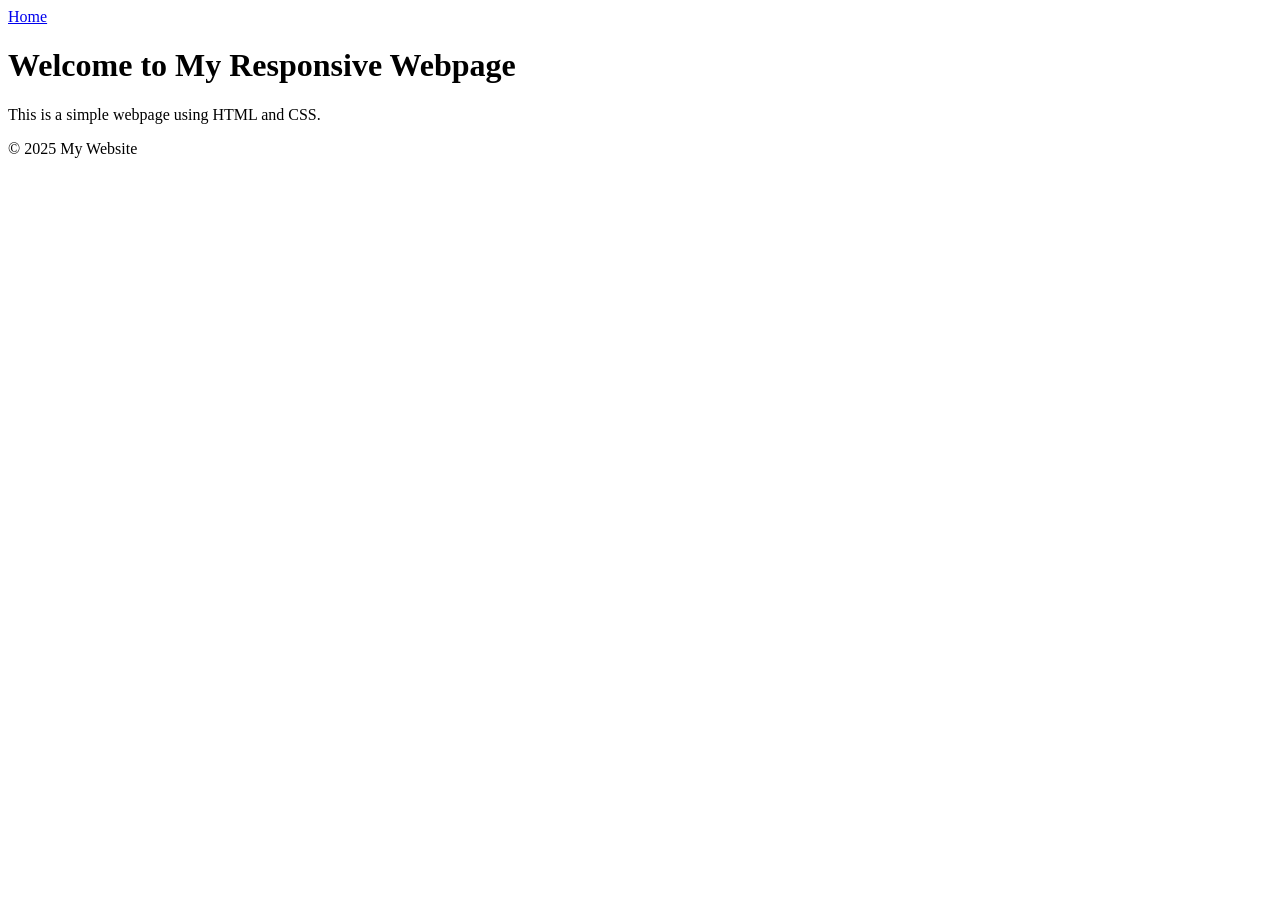
==== index.html @ 99bee88e "updated1" ====
<!DOCTYPE html>
<html lang="en">
<head>
    <meta charset="UTF-8">
    <meta name="viewport" content="width=device-width, initial-scale=1.0">
    <title>Webpage</title>
    <link rel="stylesheet" href="styles.css">
</head>
<body>
    <div class="navbar">
        <a href="#">Home</a>
    </div>
    <div class="container">
        <h1>Welcome to My Responsive Webpage</h1>
        <p>This is a simple webpage using HTML and CSS.</p>
    </div>
    <div class="footer">
        &copy; 2025 My Website
    </div>
</body>
</html>
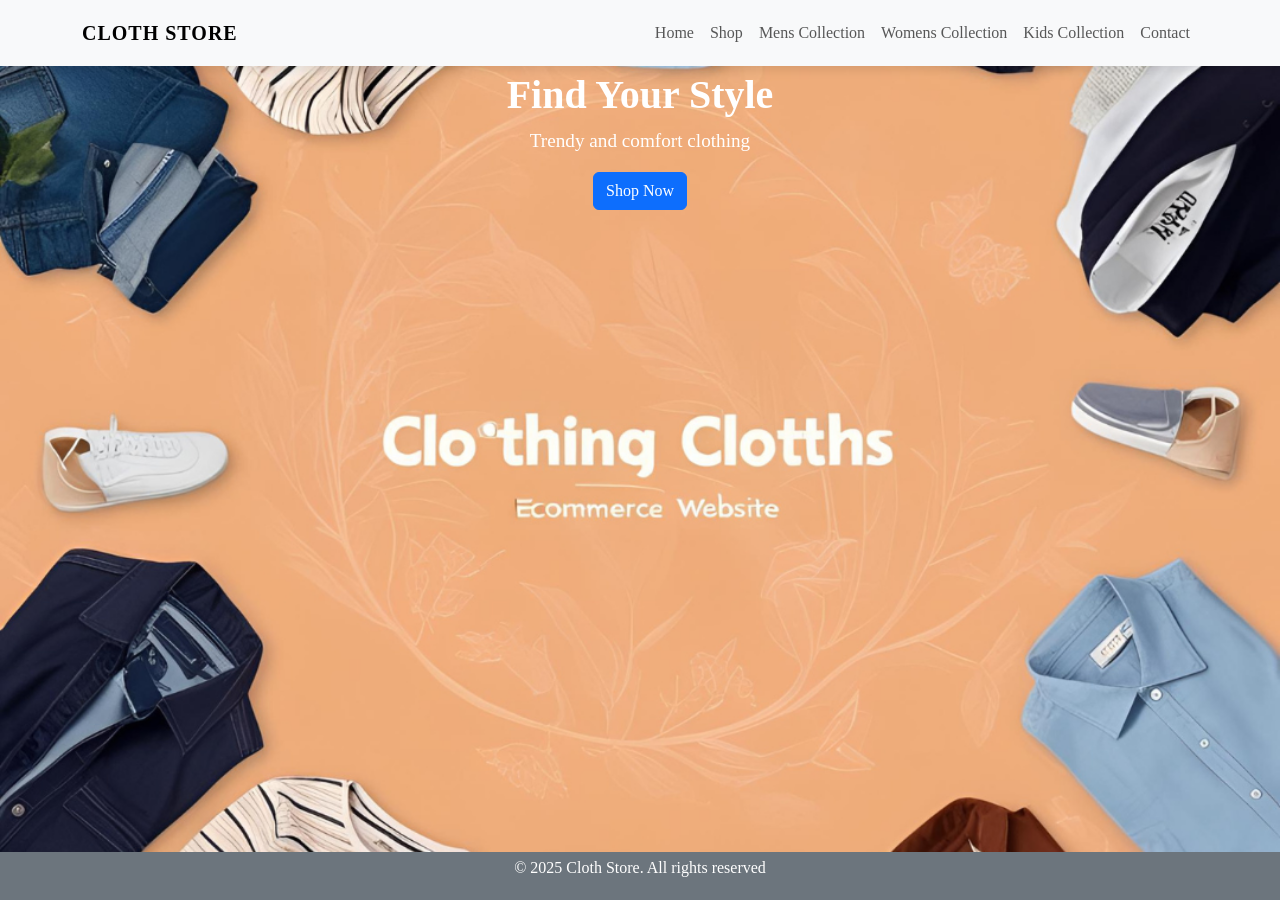
==== commit 981af0b8: "contact & updates" ====
--- a/index.html
+++ b/index.html
@@ -3,19 +3,62 @@
 <head>
     <meta charset="UTF-8">
     <meta name="viewport" content="width=device-width, initial-scale=1.0">
-    <title>Webpage</title>
-    <link rel="stylesheet" href="styles.css">
+    <title>Cloth Store</title>
+    <!-- bootstrap and css -->
+    <link rel="stylesheet" href="style.css">
+    <link rel="stylesheet" href="https://cdn.jsdelivr.net/npm/bootstrap@5.3.0/dist/css/bootstrap.min.css">
+    <!-- Google Fonts -->
+    <link rel="stylesheet" href="https://fonts.googleapis.com/css2?family=Poppins:wght@300;400;600&display=swap">
+
 </head>
 <body>
-    <div class="navbar">
-        <a href="#">Home</a>
-    </div>
-    <div class="container">
-        <h1>Welcome to My Responsive Webpage</h1>
-        <p>This is a simple webpage using HTML and CSS.</p>
-    </div>
-    <div class="footer">
-        &copy; 2025 My Website
-    </div>
+    <!-- Navigation Bar -->
+    <nav class="navbar navbar-expand-lg navbar-light bg-light">
+        <div class="container">
+            <a class="navbar-brand" href="#">CLOTH STORE</a>
+            <button class="navbar-toggler" type="button" data-bs-toggle="collapse" data-bs-target="#navbarNav">
+                <span class="navbar-toggler-icon"></span>
+            </button>
+            <div class="collapse navbar-collapse" id="navbarNav">
+                <ul class="navbar-nav ms-auto">
+                    <li class="nav-item"><a class="nav-link" href="#">Home</a></li>
+                    <li class="nav-item"><a class="nav-link" href="product.html">Shop</a></li>
+                    <li class="nav-item"><a class="nav-link" href="product.html">Mens Collection</a></li>
+                    <li class="nav-item"><a class="nav-link" href="product.html">Womens Collection</a></li>
+                    <li class="nav-item"><a class="nav-link" href="product.html">Kids Collection</a></li>
+                    <li class="nav-item"><a class="nav-link" href="contact.html">Contact</a></li>
+                </ul>
+            </div>
+        </div>
+    </nav>
+    <!-- Hero Section -->
+     <header class="hero text-center text-white d-flex align-items-center justify-content-center">
+        <div class="container">
+            <h1>Find Your Style</h1>
+            <p>Trendy and comfort clothing</p>
+            <a href="product.html" class="btn btn-primary" >Shop Now</a>
+        </div>
+    </header>
+    
+
+     <!-- Contact Section -->
+      <!-- <section class="bg-dark text-white py-1 text-center">
+        <div class="container">
+            <h2>Contact Us</h2>
+            <p class="text-muted">Email: <a href="mailto:support@fashionstore.com" class="text-primary">support@fashionstore.com</a></p>
+
+        </div>
+      </section> -->
+
+      <!-- Footer -->
+       <footer class="bg-secondary text-white text-center py-1">
+        <div class="container-footer">
+        <p>&copy; 2025 Cloth Store. All rights reserved</p>
+        </div>
+       </footer>
+
+    <!-- Bootstrap JS -->
+     <script src="https://cdn.jsdelivr.net/npm/bootstrap@5.3.3/dist/js/bootstrap.bundle.min.js"></script>
+
 </body>
 </html>
--- a/style.css
+++ b/style.css
@@ -0,0 +1,145 @@
+/* Genral Pade Styling */
+body{
+    background: url('images/banner.png') no-repeat center center/cover;
+    display: flex;
+    flex-direction: column;
+    min-height: 100vh;
+}
+
+/* Navbar Styling */
+/*  */
+.navbar {
+    width: 100%;
+    padding: 15px;
+    box-shadow: 0 4px 10px rgba(0, 0, 0, 0.1);
+}
+.navbar-brand {
+    font-size: 1.8rem;
+    font-weight: bold;
+    letter-spacing: 1px;
+}
+
+.navbar-nav nav-link {
+    font-size: 1.2rem;
+    padding: 10px 15px;
+}
+
+.navbar-nav nav-link:hover {
+    color: #f8d210;
+}
+
+/* Hero Section */
+
+header{
+    color: #030303;
+}
+
+header h1 {
+    font-size: 2.5rem;
+    font-weight: bold;
+}
+
+header p {
+    font-size: 1.2rem;
+}
+
+/* product cards */
+
+.card {
+    border: none;
+    box-shadow: 0px 4px 8px rgba(0, 0, 0, 0.1);
+    transition: transform 0.3s ease-in-out;
+    width: 100%;
+    height: 200px;
+    object-fit: contain;
+    padding: 5px;
+    background-color: white;
+    font-family: 'Poppins', sans-serif;
+    text-align: center;
+}
+
+.card img {
+    width: 100%;               
+    height: auto;              
+    max-height: 250px;         
+    object-fit: contain;       
+    padding: 1px;             
+    background-color: rgb(212, 205, 205);
+}
+
+.card-text {
+    font-size: 16px;
+    font-weight: 400;
+}
+
+.card-title {
+    font-size: 20px;
+    font-weight: 600;
+}
+
+.card:hover {
+    transform: scale(1.05);
+    box-shadow: 0px 4px 8px rgba(0, 0, 0, 0.2);
+}
+
+/* Product Image */
+
+.card-img-top {
+    height: 250px;
+    object-fit: cover;
+}
+
+
+/* Product Button */
+
+.btn-success {
+    background-color: #f8f4f4;
+}
+
+.btn-success:hover {
+    background-color:#d8ef9a;
+}
+
+/* container */
+.container {
+    padding: 5px;
+    color: white;
+    font-family: 'Garamond', serif;
+
+  
+}
+
+/* Footer Section */
+footer {
+    margin-top: auto;
+    font-size: 1rem;
+    padding: 15px 0;
+}
+
+.container-footer{
+    font-family: 'MedievalSharp', cursive;  
+}
+
+
+/* Responsive Grid for Different Devices */
+@media (max-width: 768px) {
+    .card img {
+        max-height: 200px;  /* Adjust image height for smaller screens */
+    }
+}
+
+@media (max-width: 576px) {
+    .card img {
+        max-height: 180px;  /* Further adjust for mobile */
+    }
+}
+
+@media (max-width: 768px) {
+    .card-title {
+        font-size: 18px;
+    }
+
+    .card-text {
+        font-size: 14px;
+    }
+}
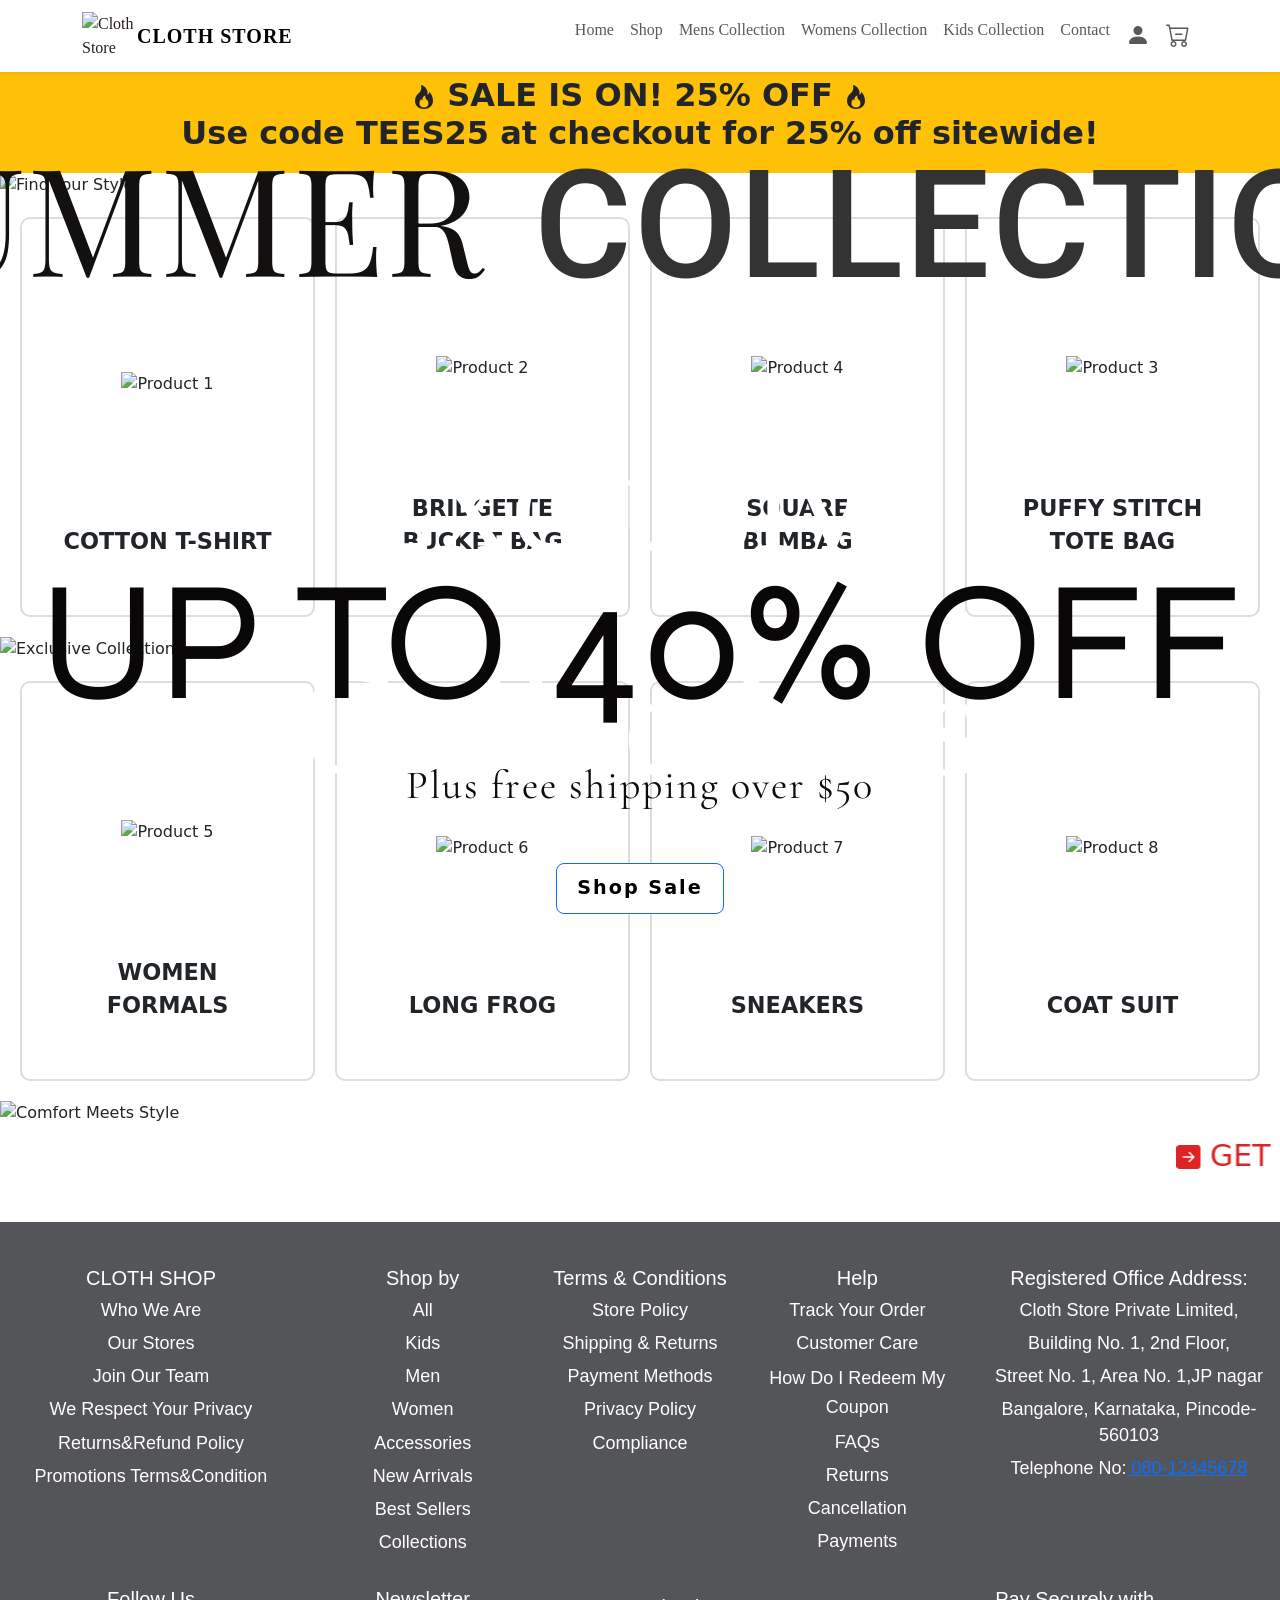
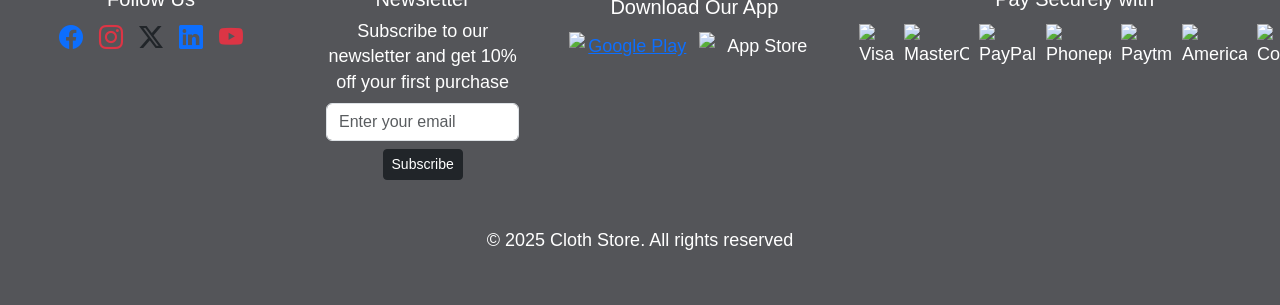
==== commit 023b10cc: "all files are staged for commit 	modified:   contact.html 	modified:   images/product5.png 	modified" ====
--- a/index.html
+++ b/index.html
@@ -7,58 +7,262 @@
     <!-- bootstrap and css -->
     <link rel="stylesheet" href="style.css">
     <link rel="stylesheet" href="https://cdn.jsdelivr.net/npm/bootstrap@5.3.0/dist/css/bootstrap.min.css">
+    <link rel="stylesheet" href="https://cdn.jsdelivr.net/npm/bootstrap-icons/font/bootstrap-icons.css">
+
     <!-- Google Fonts -->
-    <link rel="stylesheet" href="https://fonts.googleapis.com/css2?family=Poppins:wght@300;400;600&display=swap">
+    <link href="https://fonts.googleapis.com/css2?family=Playfair+Display:wght@400;700&family=Roboto:wght@400;500;700&family=Poppins:wght@400;500;700&family=Red+Rose:wght@300;400;700&family=Syne:wght@400;600;700&family=Cormorant+Garamond:wght@300;400;700&family=Inter:wght@400;500;700&family=EB+Garamond:wght@400;500;700&family=Antonio:wght@100..700&display=swap" rel="stylesheet">
+    <link href="https://fonts.googleapis.com/css2?family=Bungee+Spice&display=swap" rel="stylesheet">
+    <link rel="icon" type="image/png" href="images/favicon.png">
 
 </head>
 <body>
     <!-- Navigation Bar -->
-    <nav class="navbar navbar-expand-lg navbar-light bg-light">
+    <nav class="navbar navbar-expand-lg navbar-light bg-white shadow-sm">
         <div class="container">
+            <img src="images/logo.png" alt="Cloth Store"  width="55">
             <a class="navbar-brand" href="#">CLOTH STORE</a>
             <button class="navbar-toggler" type="button" data-bs-toggle="collapse" data-bs-target="#navbarNav">
                 <span class="navbar-toggler-icon"></span>
             </button>
             <div class="collapse navbar-collapse" id="navbarNav">
                 <ul class="navbar-nav ms-auto">
-                    <li class="nav-item"><a class="nav-link" href="#">Home</a></li>
+                    <li class="nav-item"><a class="nav-link" href="index.html">Home</a></li>
                     <li class="nav-item"><a class="nav-link" href="product.html">Shop</a></li>
                     <li class="nav-item"><a class="nav-link" href="product.html">Mens Collection</a></li>
                     <li class="nav-item"><a class="nav-link" href="product.html">Womens Collection</a></li>
                     <li class="nav-item"><a class="nav-link" href="product.html">Kids Collection</a></li>
                     <li class="nav-item"><a class="nav-link" href="contact.html">Contact</a></li>
+                    <li class="nav-item"><a class="nav-link" href="login.html"><i class="bi bi-person-fill"></i></a></li>
+                    <li class="nav-item"><a class="nav-link" href="cart.html"><i class="bi bi-cart-dash"></i></a></li>
                 </ul>
             </div>
         </div>
     </nav>
-    <!-- Hero Section -->
-     <header class="hero text-center text-white d-flex align-items-center justify-content-center">
-        <div class="container">
-            <h1>Find Your Style</h1>
-            <p>Trendy and comfort clothing</p>
-            <a href="product.html" class="btn btn-primary" >Shop Now</a>
-        </div>
-    </header>
     
-
-     <!-- Contact Section -->
-      <!-- <section class="bg-dark text-white py-1 text-center">
-        <div class="container">
-            <h2>Contact Us</h2>
-            <p class="text-muted">Email: <a href="mailto:support@fashionstore.com" class="text-primary">support@fashionstore.com</a></p>
-
-        </div>
-      </section> -->
+     <!-- Offer Banner -->
+     <section class="bg-warning text-dark text-center py-1">
+         <h2 class="fw-bold"><i class="bi bi-fire"></i> SALE IS ON! 25% OFF </h></i><i class="bi bi-fire"></i>
+        <p>Use code <strong>TEES25</strong> at checkout for 25% off sitewide!</p>
+    </section>
+
+
+<!-- Hero Section -->
+<div class="container-fluid p-0">
+    <div class="row gx-0">
+        <!-- First Banner -->
+        <div class="col-12 banner position-relative">
+            <img src="images/banner1.png" class="img-fluid w-100 hero-img" alt="Find Your Style">
+            <div class="overlay-text-1">
+            <span class="summer-text">SUMMER</span> 
+            <span class="collection-text">COLLECTION</span>
+        </div>
+
+            <!-- Product Grid -->
+        <div class="product-grid">
+            <div class="grid-container">
+             <div class="product">
+                <img src="images/index/product1.png" class="product-img flip-horizontal" alt="Product 1">
+                <p class="product-text">COTTON T-SHIRT</p>
+             </div>
+             <div class="product">
+                <img src="images/index/product2.png" class="product-img flip-horizontal" alt="Product 2">
+                <p class="product-text">BRIDGETTE BUCKET BAG</p>
+             </div>
+             <div class="product">
+                <img src="images/index/product4.png" class="product-img flip-horizontal" alt="Product 4">
+                <p class="product-text">SQUARE BUMBAG</p>
+             </div>
+             <div class="product">
+                <img src="images/index/product3.png" class="product-img flip-horizontal" alt="Product 3">
+                <p class="product-text">PUFFY STITCH TOTE BAG</p>
+             </div>
+            </div>
+        </div>
+
+        <!-- Second Banner -->
+
+        <img src="images/banner2.jpg" class="img-fluid w-100 hero-img" alt="Exclusive Collections">
+                    <div class="overlay-text">
+                        <span class="banner-2">Exclusive Collections</span> <br>
+                        <span class="banner-2-text">Discover the latest trends</span>
+                    </div>
+
+        
+        <!-- Product Grid -->
+        <div class="product-grid">
+            <div class="grid-container">
+             <div class="product">
+                <img src="images/index/product5.png" class="product-img flip-horizontal" alt="Product 5">
+                <p class="product-text">WOMEN FORMALS</p>
+             </div>
+             <div class="product">
+                <img src="images/index/product6.png" class="product-img flip-horizontal" alt="Product 6">
+                <p class="product-text">LONG FROG</p>
+             </div>
+             <div class="product">
+                <img src="images/index/product7.png" class="product-img flip-horizontal" alt="Product 7">
+                <p class="product-text">SNEAKERS</p>
+             </div>
+             <div class="product">
+                <img src="images/index/product8.png" class="product-img flip-horizontal" alt="Product 8">
+                <p class="product-text">COAT SUIT</p>
+             </div>
+            </div>
+        </div>
+
+        <!-- Third Banner -->
+        <img src="images/banner3.png" class="img-fluid w-100 hero-img" alt="Comfort Meets Style">
+            <div class="overlay-text-3">
+                <span class="banner-3">UP TO 40% OFF</span> <br>
+                <span class="banner-3-text">Plus free shipping over $50</span><br>
+                <a href="product.html" class="btn btn-primary">Shop Sale</a>
+            </div>
+    </div>
+</div>
+
+
+    <!-- Discount Offer -->
+     <div class="discount-text">
+        <div class=" bg-white text-center py-2">
+            <marquee behavior="scroll" direction="left">
+                <span class="d-inline-block me-5">
+                    <i class="bi bi-arrow-right-square-fill"></i> 
+                        <span>GET 10% OFF YOUR FIRST ORDER!</span>
+                    <i class="bi bi-arrow-left-square-fill"></i>
+                </span>
+                <span class="d-inline-block me-5">
+                    <i class="bi bi-arrow-right-square-fill"></i> 
+                    <span>USE CODE: FIRST10</span>
+                    <i class="bi bi-arrow-left-square-fill"></i>
+                </span>
+                <span class="d-inline-block me-5">
+                    <i class="bi bi-arrow-right-square-fill"></i> 
+                    <span>GRAB YOUR GIFTS</span>
+                    <i class="bi bi-arrow-left-square-fill"></i>
+                </span>
+                <span class="d-inline-block me-5">
+                    <i class="bi bi-arrow-right-square-fill"></i> 
+                    <span>International Service Available</span>
+                    <i class="bi bi-arrow-left-square-fill"></i>
+                </span>
+            </marquee>
+        </div>
+    </div>
 
       <!-- Footer -->
-       <footer class="bg-secondary text-white text-center py-1">
-        <div class="container-footer">
-        <p>&copy; 2025 Cloth Store. All rights reserved</p>
-        </div>
-       </footer>
+       <footer class="text-white text-center py-4 mt-4">
+        <div class="container-footer ">
+            <div class="row">
+                <!-- support -->
+                <div class="col-md-3">
+                    <h5>CLOTH SHOP</h5>
+                    <p>Who We Are</p>
+                    <p>Our Stores</p>
+                    <p>Join Our Team</p>
+                    <p>We Respect Your Privacy</p>
+                    <p>Returns&Refund Policy</p>
+                    <p>Promotions Terms&Condition</p>
+                </div>
+
+                <!-- category -->
+                <div class="col-md-2">
+                    <h5>Shop by</h5>
+                    <p>All</p>
+                    <p>Kids</p>
+                    <p>Men</p>
+                    <p>Women</p>
+                    <p>Accessories</p>
+                    <p>New Arrivals</p>
+                    <p>Best Sellers</p>
+                    <p>Collections</p>
+                </div>
+
+                <!-- Terms -->
+                <div class="col-md-2">
+                    <h5>Terms & Conditions</h5>
+                    <p>Store Policy </p>
+                    <p>Shipping & Returns</p>
+                    <p>Payment Methods</p>
+                    <p>Privacy Policy</p>
+                    <p>Compliance</p>
+                </div>
+                <!-- help -->
+                <div class="col-md-2">
+                    <h5>Help</h5>
+                    <p>Track Your Order</p>
+                    <p>Customer Care</p>
+                    </p>How Do I Redeem My Coupon</p>
+                    <p>FAQs</p>
+                    <p>Returns</p>
+                    <p>Cancellation</p>
+                    <p>Payments</p>
+                </div>
+
+                <div class="col-md-3">
+                    <h5>Registered Office Address:</h5>
+                    <p>Cloth Store Private Limited,</p>
+                    <p>Building No. 1, 2nd Floor, </p>
+                    <p>Street No. 1, Area No. 1,JP nagar </p>
+                    <p>Bangalore, Karnataka, Pincode-560103</p>
+                    <p>Telephone No:<a href="tel: 080-12345678"> 080-12345678</a></p>
+                </div>
+
+            <div class="media">
+                <div class="col-md-12 mt-3">
+                    <div class="row">
+                        <div class="col-md-3 mt-2">
+                            <h5>Follow Us</h5>
+                            <div class="d-flex justify-content-center">
+                                <a href="#" class="text mx-2"><i class="bi bi-facebook"></i></a>
+                                <a href="#" class="text-danger mx-2"><i class="bi bi-instagram"></i></a>
+                                <a href="#" class="text-dark mx-2"><i class="bi bi-twitter-x"></i></a>
+                                <a href="#" class="text mx-2"><i class="bi bi-linkedin"></i></a>
+                                <a href="#" class="text-danger mx-2"><i class="bi bi-youtube"></i></a>
+                            </div>
+                        </div>
+
+                        <div class="col-md-2 mt-2">
+                            <h5>Newsletter</h5>
+                            <p>Subscribe to our newsletter and get 10% off your first purchase</p>
+                            <form action="">
+                                <input type="email" placeholder="Enter your email" class="form-control">
+                                <button class="btn btn-dark btn-sm mt-2">Subscribe</button>
+        
+                        </div>
+
+                <!-- Download App -->
+                <div class="col-md-3 mt-3">
+                    <h5>Download Our App</h5>
+                    <div class="d-flex justify-content-center">
+                        <!-- <a href="#" class="text-dark mx-2"><i class="bi bi-google-play"></i></a> -->
+                        <a href="#"><img src="images/playstore.png" alt="Google Play" class="app-icon"></a>
+                        <a href="#"></a><img src="images/appstore.png" alt="App Store" class="app-icon"></a>
+                        <!-- <a href="#" class="text-dark mx-2"><i class="bi bi-apple"></i></a> -->
+                    </div>
+                </div>
+
+                <!-- Payments -->
+                <div class="col-md-4 mt-2">
+                    <h5>Pay Securely with</h5>
+                    <div class="d-flex justify-content-center">
+                        <img src="images/PAYMENTS/visa.png" alt="Visa" class="payment-icon">
+                        <img src="images/PAYMENTS/mastercard.png" alt="MasterCard" class="payment-icon">
+                        <img src="images/PAYMENTS/paypal.png" alt="PayPal" class="payment-icon">
+                        <img src="images/PAYMENTS/phonepe.png" alt="Phonepe" class="payment-icon">
+                        <img src="images/PAYMENTS/paytm.png" alt="Paytm" class="payment-icon">
+                        <img src="images/PAYMENTS/American_Express.png" alt="AmericanExpress" class="payment-icon">
+                        <img src="images/PAYMENTS/cod.png" alt="Cod" class="payment-icon">
+                    </div>
+                </div>
+            </div>
+                <p class="col-md-12 mt-5">&copy; 2025 Cloth Store. All rights reserved </p>
+    </div>
+        </div>
+    </footer>
+
+
 
     <!-- Bootstrap JS -->
      <script src="https://cdn.jsdelivr.net/npm/bootstrap@5.3.3/dist/js/bootstrap.bundle.min.js"></script>
-
 </body>
 </html>
--- a/style.css
+++ b/style.css
@@ -1,13 +1,12 @@
 /* Genral Pade Styling */
 body{
-    background: url('images/banner.png') no-repeat center center/cover;
+    /* background: url('images/banner2.jpg') no-repeat center center/cover; */
     display: flex;
     flex-direction: column;
     min-height: 100vh;
 }
 
 /* Navbar Styling */
-/*  */
 .navbar {
     width: 100%;
     padding: 15px;
@@ -19,12 +18,12 @@
     letter-spacing: 1px;
 }
 
-.navbar-nav nav-link {
-    font-size: 1.2rem;
+.navbar-nav .nav-link {
+    font-size: 1rem;
     padding: 10px 15px;
 }
 
-.navbar-nav nav-link:hover {
+.navbar-nav .nav-link:hover {
     color: #f8d210;
 }
 
@@ -41,6 +40,246 @@
 
 header p {
     font-size: 1.2rem;
+}
+
+/* Ensuring Banners Stack Correctly */
+.banner {
+    position: relative;
+}
+
+/* Ensure Images Fit Properly */
+.hero-img {
+    height: 450px;
+    object-fit: cover;
+    max-width: 100%;
+}
+
+/* Overlay Positioning */
+.overlay-text {
+    position: absolute;
+    top: 50%;
+    left: 50%;
+    transform: translate(-50%, -50%);
+    background: transparent;
+    padding: 20px 30px;
+    color: #fff;
+    text-align: center;
+    border-radius: 10px;
+    max-width: 85%;
+    width:100%;
+    font-size: 10px;
+}
+.overlay-text-1 {
+    position: absolute;
+    top: 5%;
+    left: 50%;
+    transform: translate(-50%, -50%);
+    text-align:center;
+    background: transparent;
+    font-size:150px;
+    color: #fff;
+    letter-spacing: 2px;
+    white-space: nowrap; 
+    line-height: 100px; 
+
+}
+
+.overlay-text-3 {
+    position: absolute;
+    bottom:2%;
+    left: 50%;
+    transform: translate(-50%, -50%);
+    text-align:center;
+    background: transparent;
+    font-size:50px;
+    color: #fff;
+    letter-spacing: 2px;
+    white-space: nowrap;
+    line-height: 100px;
+}
+
+.summer-text {
+    font-family: 'Playfair Display', serif;
+    color: #131110; 
+    font-weight: 400;
+
+}
+
+.collection-text {
+    font-family: 'Roboto', sans-serif;
+    color: #333; 
+    font-weight: 500;
+}
+
+
+.overlay-text p {
+    font-size: 1.5rem;
+    font-weight: 500;
+    font-family: 'Poppins', sans-serif; 
+}
+
+/* Buttons Styling */
+.overlay-text .btn {
+    font-size: 1.2rem;
+    padding: 10px 20px;
+    font-weight: bold;
+    border-radius: 8px;
+    background-color: white;
+    color: #000;
+    transition: background-color 0.3s ease, transform 0.2s ease-in-out;
+}
+.overlay-text-3 .btn {
+    font-size: 1.2rem;
+    padding: 10px 20px;
+    font-weight: bold;
+    border-radius: 8px;
+    background-color: white;
+    color: #000;
+    transition: background-color 0.3s ease, transform 0.2s ease-in-out;
+}
+
+/* Grid Layout */
+.grid-container {
+    display: grid;
+    grid-template-columns: repeat(4, 1fr); 
+    gap: 20px; 
+    padding: 20px;
+    width: 100%;
+    max-width: 100%;
+}
+
+/* Product Box */
+
+.filter-section {
+    background: #fff;
+    padding: 15px;
+    border-radius: 5px;
+    width: 250px;
+    position: absolute;
+    left: 20px;
+    top: 270px;
+}
+
+.products-container {
+    flex-grow: 1;
+    margin-left: 280px; /* Adjust this value based on the sidebar width */
+    text-align: center;
+}
+
+.product {
+    border: 2px solid #ddd; 
+    padding: 40px;
+    text-align: center;
+    background: #fff;
+    border-radius: 10px;
+    transition: transform 0.3s ease-in-out;
+    height: 400px; 
+    display: flex;
+    flex-direction: column;
+    justify-content: center;
+    align-items: center;
+}
+
+/* Flip Effect */
+.flip-horizontal {
+    transition: transform 0.5s;
+}
+
+.flip-horizontal:hover {
+    transform: scaleX(-1); 
+}
+
+/* Image Styling */
+.product-img {
+    max-width: 80%;
+    height: auto;
+    display: block;
+    margin: auto;
+    transition: transform 1s ease-in-out;
+}
+
+.product:hover .product-img {
+    transform: rotateY(360deg);
+}
+
+/* Text Below Image */
+.product-text {
+    margin-top: 15px;
+    font-size: 1.4rem;
+    font-weight: bold;
+}
+
+.product-head {
+    font-family: "Honk", system-ui;
+    font-optical-sizing: auto;
+    font-weight: 400;
+    font-style: normal;
+    /* text-align: center; */
+    font-size: 70px;
+    font-variation-settings:
+      "MORF" 15,
+      "SHLN" 50;
+  }
+
+
+
+
+.banner-2 {
+    font-size: 150px;
+    color: white;
+    font-weight: 400;
+    text-align: right;
+    font-family: "Redrose", serif;
+}
+
+.banner-2-text {
+    font-size: 50px;
+    color: white;
+    font-family: "Agu Display", serif;
+}
+
+.banner-3 {
+    font-size: 170px;
+    color: rgb(9, 7, 7);
+    font-weight: 400;
+    text-align: right;
+    font-family: "syne", sans-serif
+}
+
+.banner-3-text {
+    font-size: 40px;
+    color: rgb(13, 12, 12);
+    font-family: cormorantgaramond-light, cormorantgaramond, "cormorant garamond", serif
+
+}
+
+.discount-text {
+    font-size: 30px;
+    color: rgb(221, 35, 35);
+    font-weight: 400;
+}
+
+/* Parallax Hero Section */
+.parallax-hero {
+    height: 150vh;
+    /* background: url('images/banner2.jpg') no-repeat center center; */
+    /* background: url('images/banner3.png') no-repeat center center; */
+    background-size: cover;
+    background-attachment: fixed;
+    display: flex;
+    flex-direction: column;
+    align-items: center;
+    justify-content: center;
+    text-align: center;
+}
+
+.parallax-hero h1 {
+    font-size: 3rem;
+    font-weight: bold;
+}
+
+.parallax-hero p {
+    font-size: 1.5rem;
 }
 
 /* product cards */
@@ -52,19 +291,20 @@
     width: 100%;
     height: 200px;
     object-fit: contain;
-    padding: 5px;
+    padding: 10px;
     background-color: white;
     font-family: 'Poppins', sans-serif;
     text-align: center;
+    /* margin-bottom: 20px;  */
 }
 
 .card img {
     width: 100%;               
-    height: auto;              
+    height: 250px;              
     max-height: 250px;         
     object-fit: contain;       
     padding: 1px;             
-    background-color: rgb(212, 205, 205);
+    background-color: rgb(234, 165, 165);
 }
 
 .card-text {
@@ -79,7 +319,7 @@
 
 .card:hover {
     transform: scale(1.05);
-    box-shadow: 0px 4px 8px rgba(0, 0, 0, 0.2);
+    box-shadow: 0px 30px 8px rgba(0, 0, 0, 0.2);
 }
 
 /* Product Image */
@@ -92,45 +332,304 @@
 
 /* Product Button */
 
+#product-button {
+    font-size: 1.2rem;
+    padding: 10px 20px;
+    font-weight: bold;
+    border-radius: 8px;
+    background-color: white;
+    color: #000;
+}
+
 .btn-success {
     background-color: #f8f4f4;
+    transition: background-color 0.3s ease, transform 0.2s ease-in-out;
+    
 }
 
 .btn-success:hover {
     background-color:#d8ef9a;
-}
+    transform: scale(1.05);
+}
+
+
 
 /* container */
 .container {
-    padding: 5px;
-    color: white;
+    padding: 0px;
+    width: 100%;
+    color: rgb(41, 30, 30);
     font-family: 'Garamond', serif;
-
-  
-}
+    /* display: flex;
+    flex-wrap: wrap; */
+}
+
+.navbar-nav {
+    font-size:18px;
+}
+
+.container-login {
+    padding: 0px;
+    color: rgb(181, 131, 131);
+    font-family: 'Garamond', serif;
+}
+
+img {
+    max-height: 100%;
+    /* width: 100%; */
+    height: auto;
+    object-fit: contain;
+    display: block;
+}
+
 
 /* Footer Section */
 footer {
     margin-top: auto;
     font-size: 1rem;
-    padding: 15px 0;
+    background-color: rgb(84, 85, 89);
+    /* padding: 15px 0; */
 }
 
 .container-footer{
-    font-family: 'MedievalSharp', cursive;  
-}
-
+    color: white; 
+    background-color: rgb(84, 85, 89);
+    margin-bottom: auto;
+    font-family: inter_semi_bold, fallback-inter_semi_bold, Arial, sans-serif;
+    font-size: 18px;
+    display: block;
+    line-height: 1.6;
+    text-align: center;
+    padding: 20px 0;
+}
+
+.container-footer p {
+    margin-bottom: 8px; 
+    line-height: 1.4; 
+}
+
+.media {
+    text-align: center;
+    margin-top: 10px; 
+}
+
+.payment-icon {
+    width: 65px; 
+    height: 40px; 
+    margin: 5px; 
+}
+
+.bi {
+    font-size: 24px; 
+}
+
+.app-icon{
+    width: 120px;
+    margin: 5px;
+}
+
+
+.form-container {
+    width: 500px; /* Increase the width */
+    padding: 40px; /* Increase padding for a spacious layout */
+    background: #fff;
+    border-radius: 10px; /* Slightly rounded corners */
+    box-shadow: 0 0 15px rgba(0, 0, 0, 0.2); /* Stronger shadow for better visibility */
+    position: absolute;
+    top: 50%;
+    left: 50%;
+    transform: translate(-50%, -50%);
+}
+
+.form-container h2 {
+    font-size: 28px; /* Increase heading size */
+    text-align: center;
+    margin-bottom: 20px;
+}
+
+.form-container input {
+    width: 100%;
+    padding: 12px; /* Bigger input fields */
+    font-size: 18px; /* Larger text */
+    margin-bottom: 15px;
+    border: 1px solid #ccc;
+    border-radius: 5px;
+}
+
+.form-container button {
+    width: 100%;
+    padding: 12px;
+    font-size: 20px; /* Bigger button */
+    background-color: #007bff;
+    color: white;
+    border: none;
+    border-radius: 5px;
+    cursor: pointer;
+}
+
+.form-container button:hover {
+    background-color: #0056b3;
+}
+
+
+/* Contact Section */
+
+
+.contact-section {
+    padding: 50px 0;
+}
+
+.contact-image {
+    width: 100%;
+    max-height: 650px;
+    object-fit: cover;
+    border-radius: 10px;
+
+}
+
+.contact-title {
+    font-size: 45px;
+    font-family: Arial, Helvetica, sans-serif;
+    font-weight: 700;
+    color: white;
+}
+
+.contact-subtitle {
+    font-size: 18px;
+    color: white;
+    font-weight: 700;
+    margin-bottom: 30px;
+    font-family: Arial, Helvetica, sans-serif;
+}
+
+.contact-form {
+    background: #4B0082;
+    padding: 40px;
+    border-radius: 10px;
+    font-family: "Antonio", sans-serif;
+    font-weight: 50;
+    color: rgb(247, 246, 243);
+    font-size: 20px;
+    box-shadow: 0px 5px 15px rgba(0, 0, 0, 0.1);
+}
+
+.form-control {
+    border-radius: 8px;
+}
+
+.btn-primary {
+    font-size: 1.2rem;
+    padding: 10px 20px;
+    font-weight: bold;
+    border-radius: 8px;
+    background-color: rgb(254, 254, 254);
+    color: #131010;
+    transition: background-color 0.3s ease, transform 0.2s ease-in-out;
+
+}
+
+.btn-primary:hover {
+    background-color:rgba(5, 48, 112, 0.832);
+    transform: scale(1.05);
+}
+
+.container-contact {
+    font-size: 80px;
+    font-family: Arial, Helvetica, sans-serif;
+    color: black;
+
+}
+.contact-text {
+    font-size: 50px;
+    font-family: "Antonio", sans-serif;
+    color: rgb(48, 40, 40);
+    font-weight: 50;
+}
+
+.container-cart {
+    font-size: 20px;
+    color: rgb(229, 175, 175);
+    font-family: Arial, Helvetica, sans-serif;
+    position: relative;
+
+
+}
+
+
+/* cart */
+.cart-container {
+    max-width: 900px;
+    margin: 40px auto;
+    background: #fff;
+    padding: 20px;
+    border-radius: 10px;
+    box-shadow: 0px 4px 10px rgba(0, 0, 0, 0.1);
+}
+.cart-item img {
+    width: 100%;               
+    height: 250px;              
+    max-height: 250px;         
+    object-fit: contain;       
+    padding: 1px;             
+    /* background-color: rgb(234, 165, 165); */
+}
+.quantity-input {
+    width: 60px;
+    text-align: center;
+}
 
 /* Responsive Grid for Different Devices */
+/* Responsive Fixes */
+@media (max-width: 768px) {
+    .overlay-text h1 {
+        font-size: 2rem; 
+    }
+
+    .overlay-text p {
+        font-size: 1.2rem;
+    }
+
+    .overlay-text {
+        padding: 15px 20px;
+        max-width: 90%;
+        font-size: 3.5vw;
+
+    }
+
+    .overlay-text-1 {
+        font-size: 5vw;
+    }
+
+    .overlay-text-3 {
+        font-size: 4vw;
+    }
+
+}
+
+@media (max-width: 480px) {
+    .overlay-text-1 {
+        font-size: 4vw;
+    }
+
+    .overlay-text {
+        font-size: 3vw;
+    }
+
+    .overlay-text-3 {
+        font-size: 3.5vw;
+    }
+}
+
+
 @media (max-width: 768px) {
     .card img {
-        max-height: 200px;  /* Adjust image height for smaller screens */
+        max-height: 200px; 
     }
 }
 
 @media (max-width: 576px) {
     .card img {
-        max-height: 180px;  /* Further adjust for mobile */
+        max-height: 180px; 
     }
 }
 
@@ -142,4 +641,30 @@
     .card-text {
         font-size: 14px;
     }
-}+}
+
+@media (max-width: 767px) {
+    .container-footer {
+        grid-template-columns: repeat(1, 1fr);
+        padding: 40px 20px 0;
+        -webkit-column-gap: 20px;
+        column-gap: 20px;
+    }
+}
+
+@media (max-width: 768px) {
+    .contact-image {
+        max-height: 350px; /* Reduce size for mobile */
+    }
+}
+
+@media (max-width: 1024px) {
+    .grid-container {
+        grid-template-columns: repeat(2, 1fr);
+    }
+}
+@media (max-width: 600px) {
+    .grid-container {
+        grid-template-columns: repeat(1, 1fr);
+    }
+}
